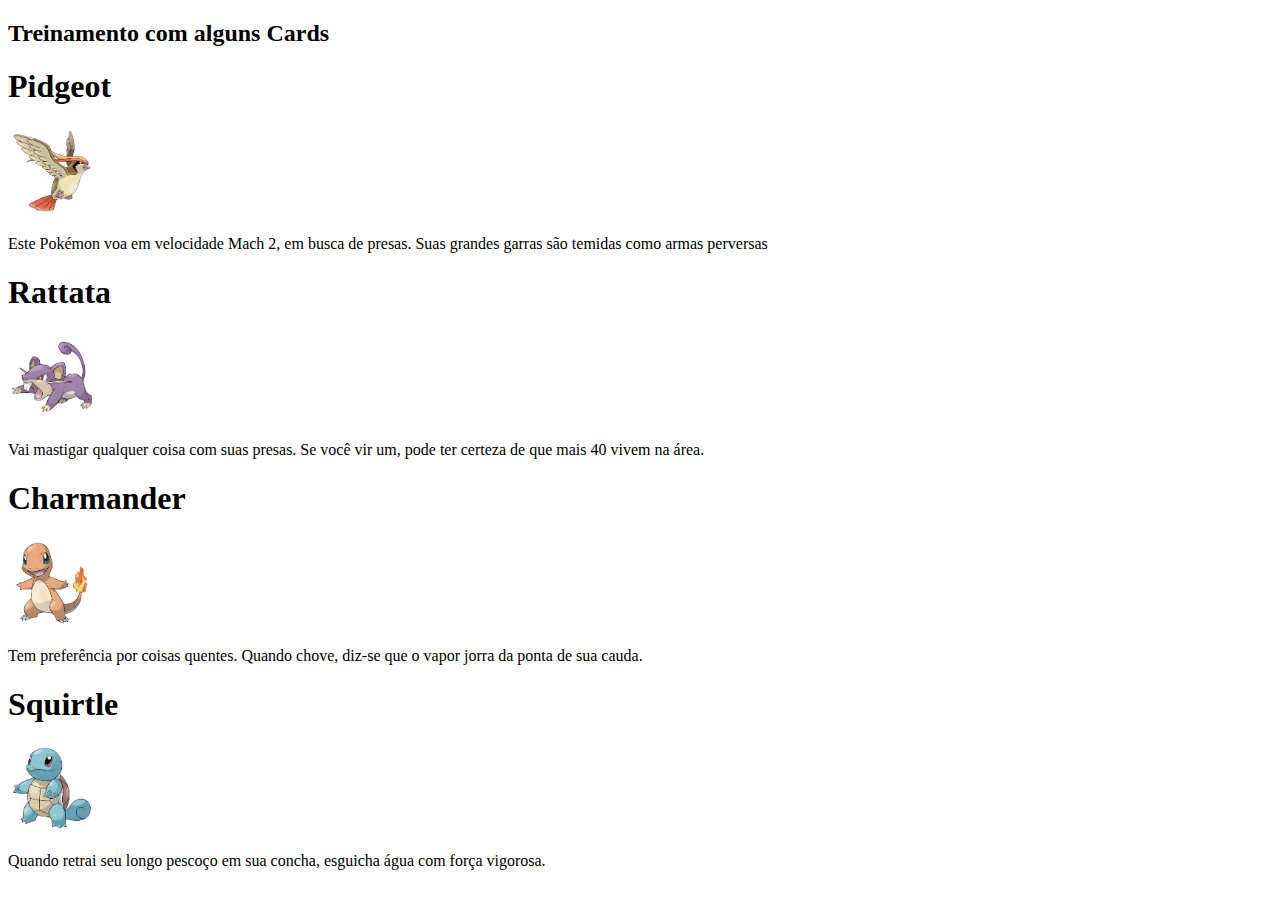
==== index.html @ 95af9daf "Rename cardsPokemon.html to index.html" ====
<!DOCTYPE html>
<html lang="pt-br">
<head>
    <meta charset="UTF-8">
    <meta http-equiv="X-UA-Compatible" content="IE=edge">
    <meta name="viewport" content="width=device-width, initial-scale=1.0">
    <title>Pokemon &reg;</title>
    <link rel="shortcut icon" href="imagens/pokebolaIcon.png" type="image/x-icon">
    <link rel="stylesheet" href="normalize.css">
</head>
<body>

    <h2>Treinamento com alguns Cards</h2>

    <div id="box">
        <h1>Pidgeot</h1>
        <img src="imagens/pidgeot.png" alt="" height="88px" width="88px">
        
        <p>Este Pokémon voa em velocidade Mach 2, em busca de presas. Suas grandes garras são temidas como armas perversas</p>
    </div>

    <div id="box2">
        <h1>Rattata</h1>
        <img src="imagens/rattata.png" alt="" height="88px" width="88px">
        <p>Vai mastigar qualquer coisa com suas presas. Se você vir um, pode ter certeza de que mais 40 vivem na área.</p>
    </div>

    <div id="box3">
        <h1>Charmander</h1>
        <img src="imagens/charmander.png" alt="" height="88px" width="88px">
        <p>Tem preferência por coisas quentes. Quando chove, diz-se que o vapor jorra da ponta de sua cauda.</p>
    </div>

    <div id="box4">
        <h1>Squirtle</h1>
        <img src="imagens/squirtle.png" alt="" height="88px" width="88px">
        <p>Quando retrai seu longo pescoço em sua concha, esguicha água com força vigorosa.</p>
    </div> 

 

    
</body>
</html>
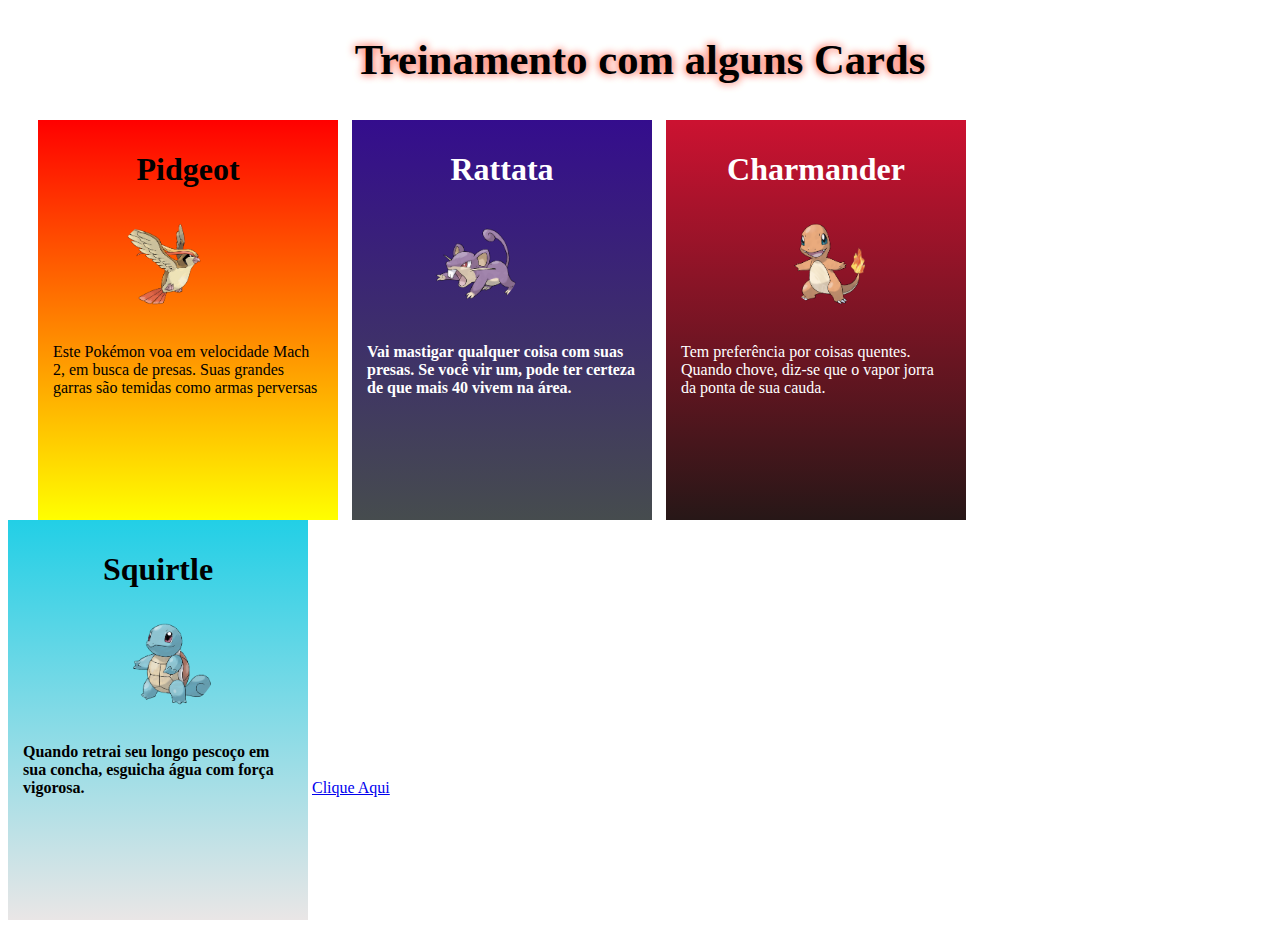
==== commit aef3fa31: "Add files via upload" ====
--- a/index.html
+++ b/index.html
@@ -37,8 +37,8 @@
         <p>Quando retrai seu longo pescoço em sua concha, esguicha água com força vigorosa.</p>
     </div> 
 
- 
+ <a href="testando.html">Clique Aqui</a>
 
     
 </body>
-</html>
+</html>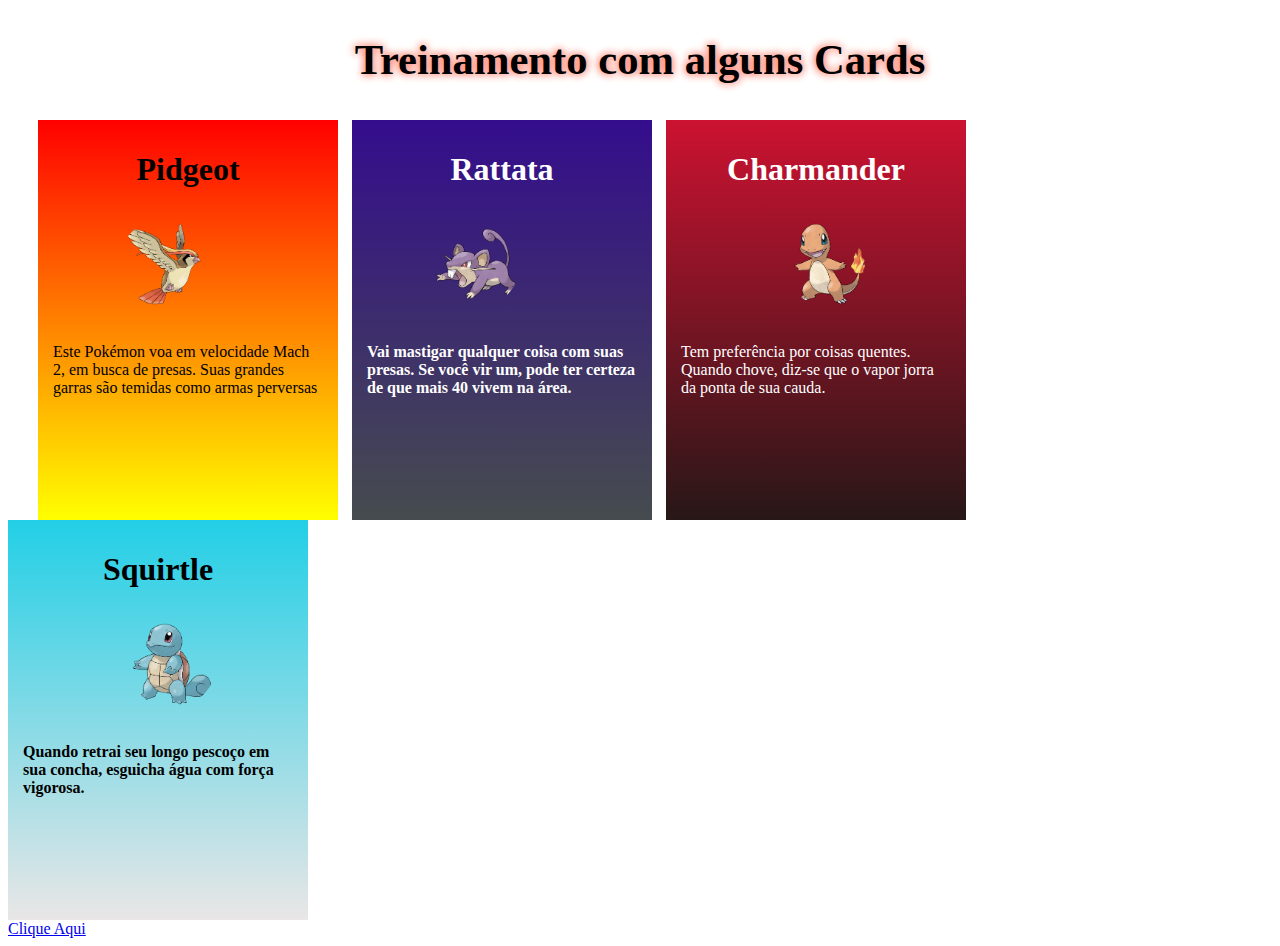
==== commit 442c9226: "Update index.html" ====
--- a/index.html
+++ b/index.html
@@ -36,9 +36,11 @@
         <img src="imagens/squirtle.png" alt="" height="88px" width="88px">
         <p>Quando retrai seu longo pescoço em sua concha, esguicha água com força vigorosa.</p>
     </div> 
+    
+    <br>
 
  <a href="testando.html">Clique Aqui</a>
 
     
 </body>
-</html>+</html>
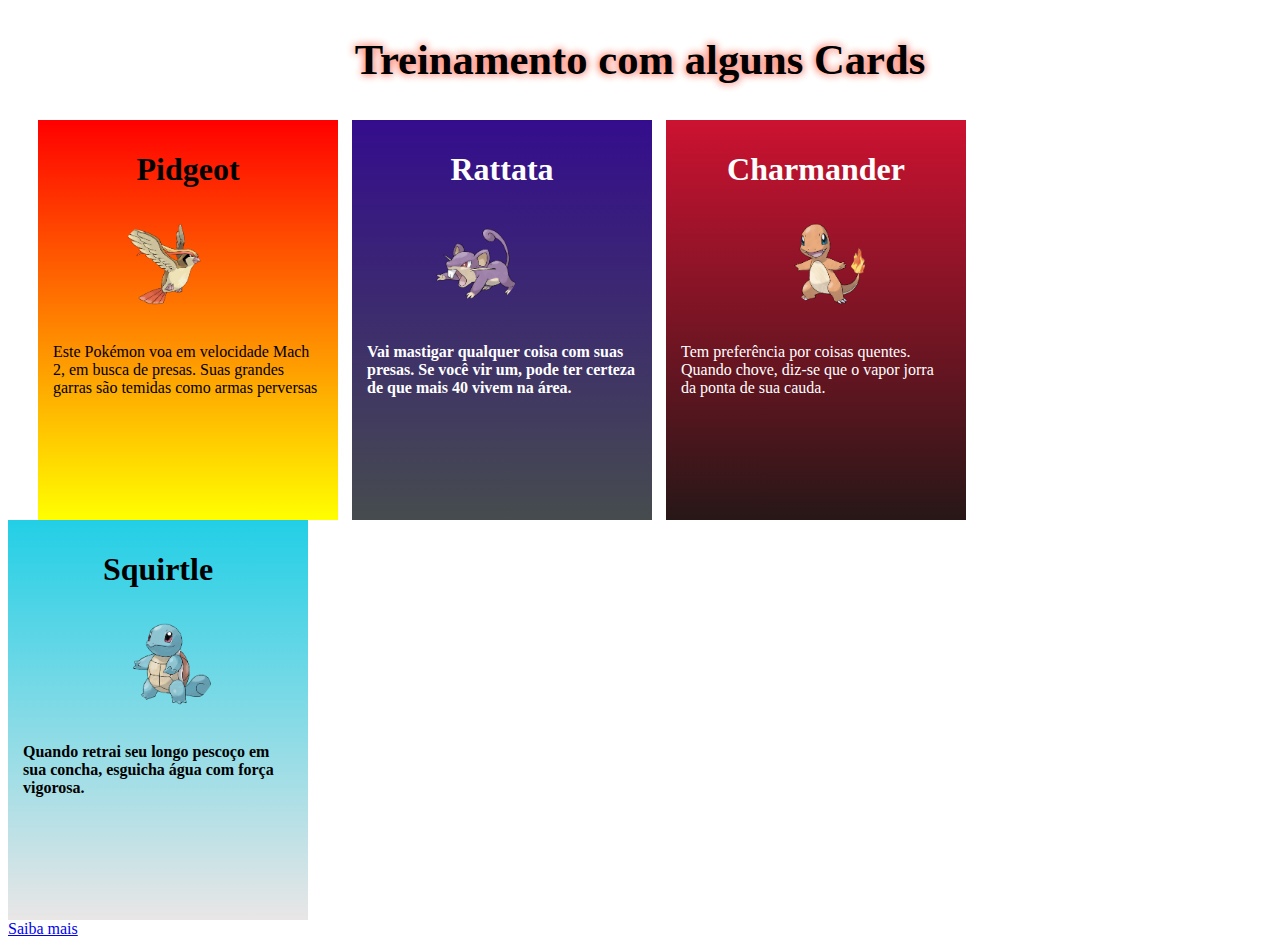
==== commit a97f8b25: "Add files via upload" ====
--- a/index.html
+++ b/index.html
@@ -36,11 +36,11 @@
         <img src="imagens/squirtle.png" alt="" height="88px" width="88px">
         <p>Quando retrai seu longo pescoço em sua concha, esguicha água com força vigorosa.</p>
     </div> 
-    
+
     <br>
 
- <a href="testando.html">Clique Aqui</a>
+ <a href="testando.html">Saiba mais</a>
 
     
 </body>
-</html>
+</html>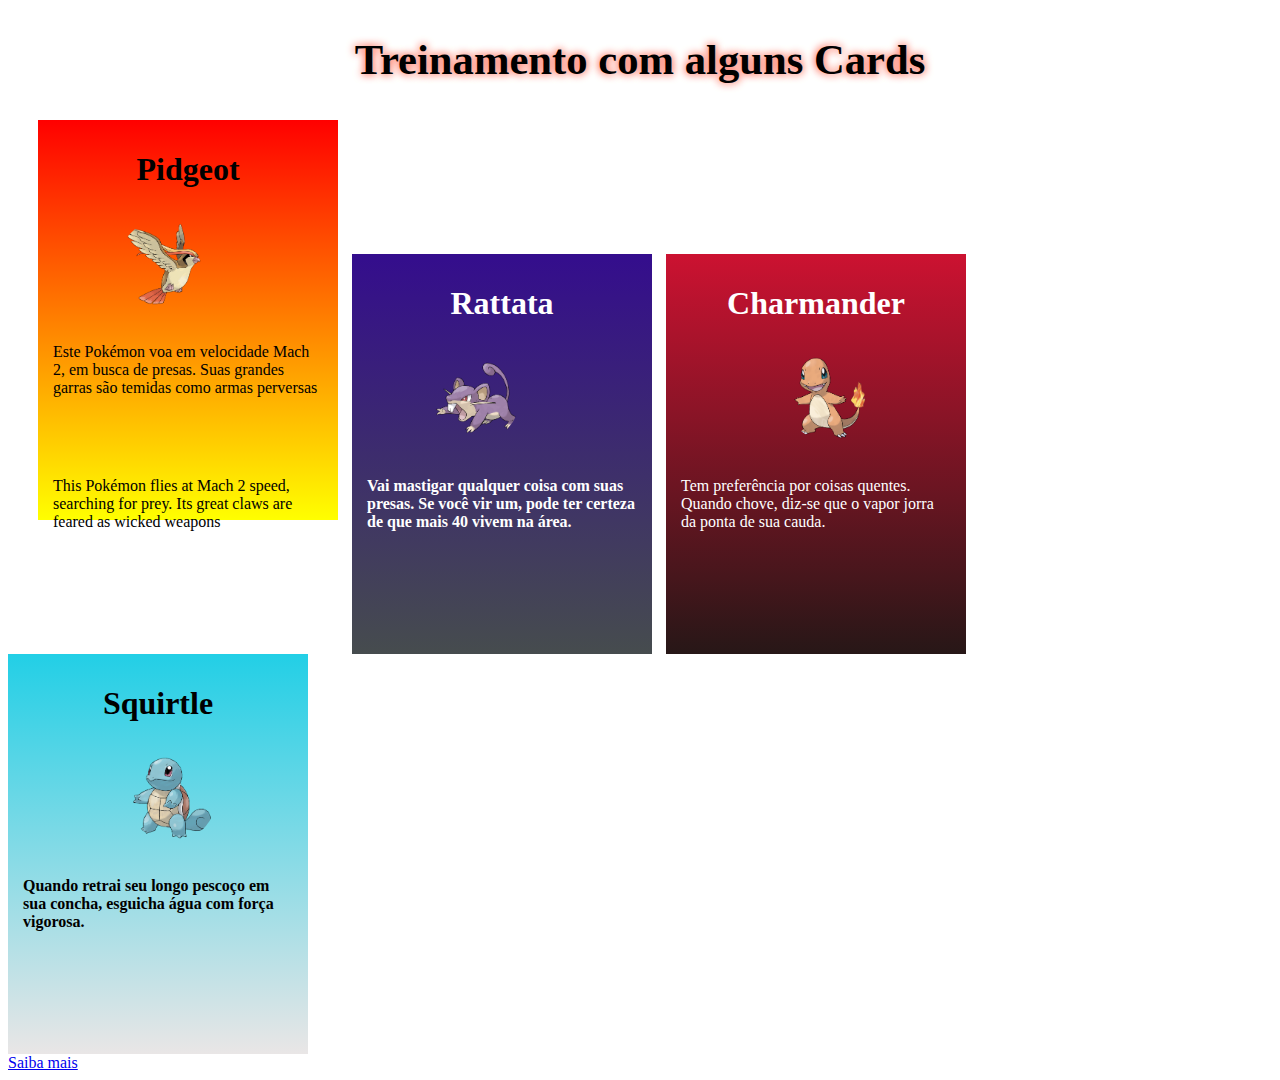
==== commit fb9caa79: "Add files via upload" ====
--- a/index.html
+++ b/index.html
@@ -16,8 +16,20 @@
         <h1>Pidgeot</h1>
         <img src="imagens/pidgeot.png" alt="" height="88px" width="88px">
         
-        <p>Este Pokémon voa em velocidade Mach 2, em busca de presas. Suas grandes garras são temidas como armas perversas</p>
+        <p>Este Pokémon voa em velocidade Mach 2, em busca de presas. Suas grandes garras são temidas      como armas perversas            
+        </p>
+
+        <br>
+
+        <p>
+            This Pokémon flies at Mach 2 speed, searching for prey. Its great claws are feared as wicked weapons
+        </p>
+
+
+
     </div>
+
+
 
     <div id="box2">
         <h1>Rattata</h1>
@@ -39,8 +51,9 @@
 
     <br>
 
- <a href="testando.html">Saiba mais</a>
-
+    <div class="saibaMais">
+        <a href="testando.html">Saiba mais</a>
+    </div>    
     
 </body>
 </html>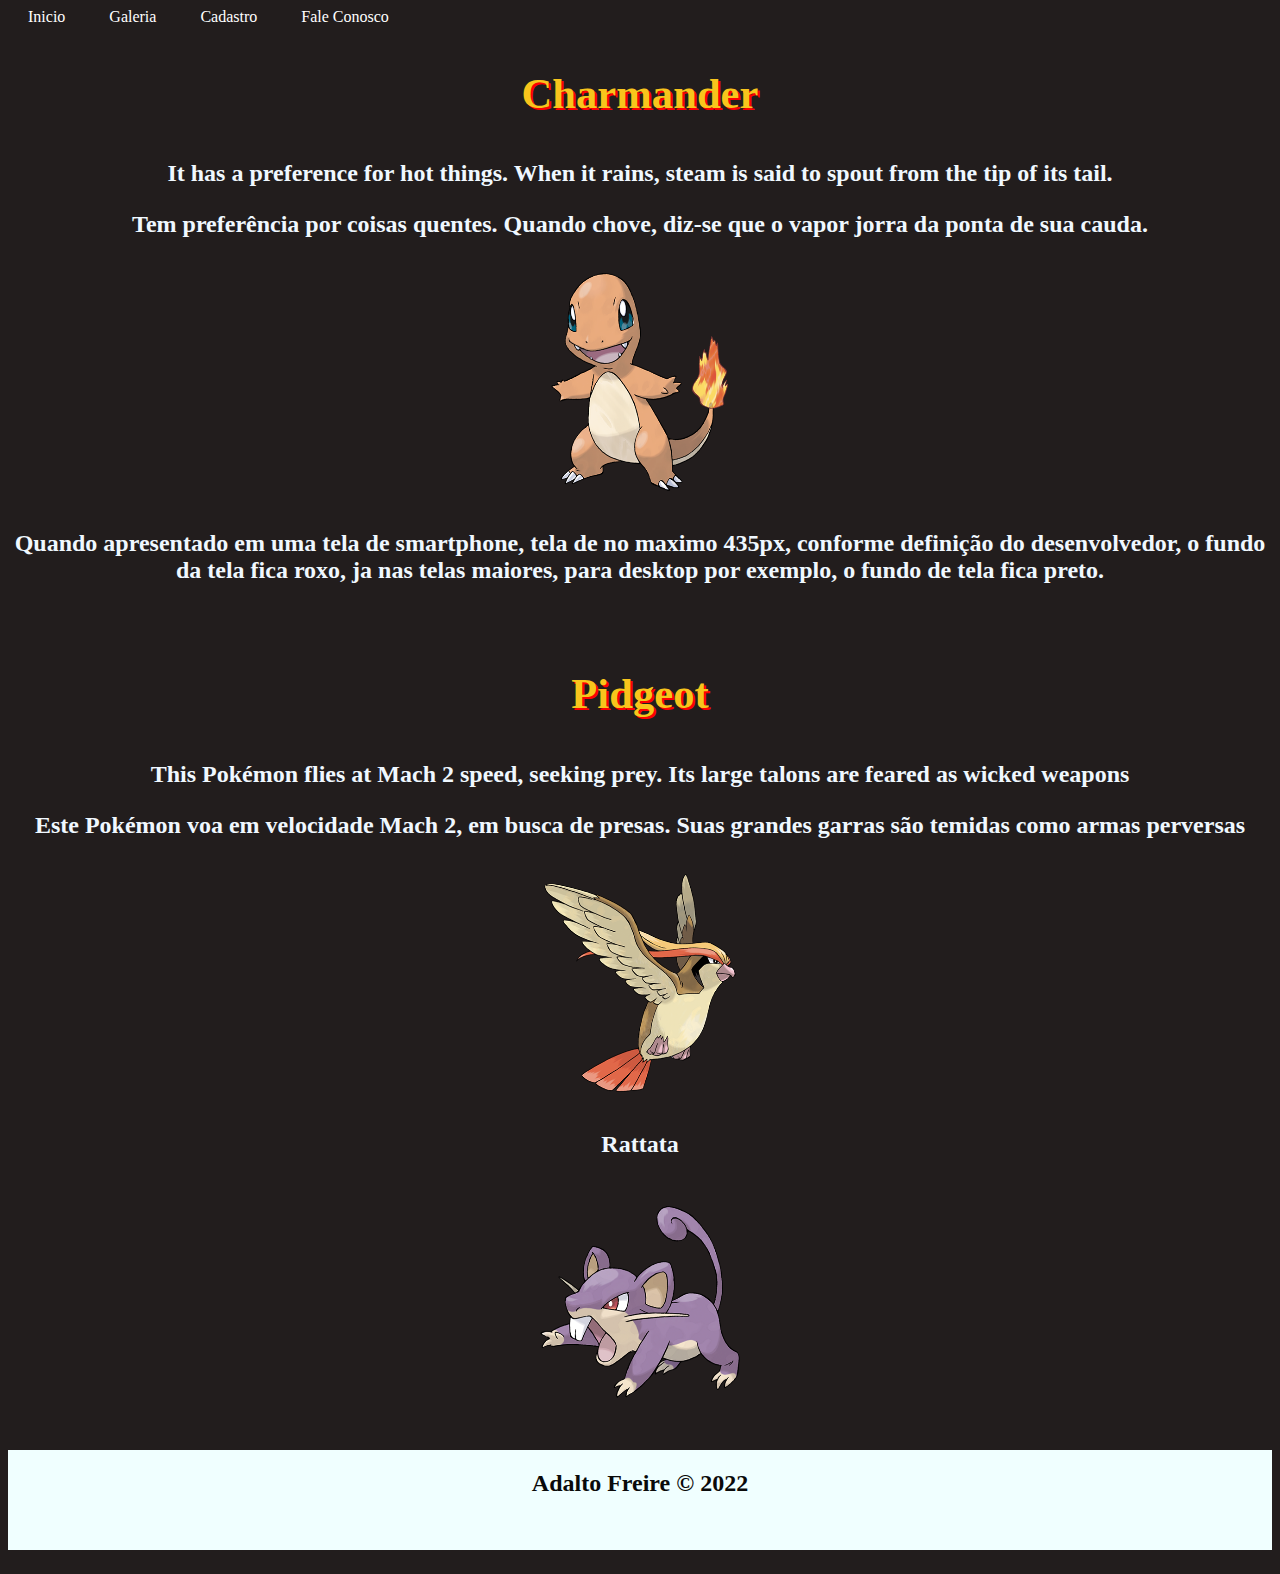
==== commit 0ac73d37: "Add files via upload" ====
--- a/index.html
+++ b/index.html
@@ -4,56 +4,72 @@
     <meta charset="UTF-8">
     <meta http-equiv="X-UA-Compatible" content="IE=edge">
     <meta name="viewport" content="width=device-width, initial-scale=1.0">
-    <title>Pokemon &reg;</title>
-    <link rel="shortcut icon" href="imagens/pokebolaIcon.png" type="image/x-icon">
-    <link rel="stylesheet" href="normalize.css">
+    <title>Media Query :-)</title>
+    <link rel="stylesheet" href="testando.css">
 </head>
 <body>
 
-    <h2>Treinamento com alguns Cards</h2>
+    <nav>
+        <a href="index.html">Inicio</a>
+        <a href="">Galeria</a>
+        <a href="">Cadastro</a>
+        <a href="">Fale Conosco</a>
+    </nav>
 
-    <div id="box">
-        <h1>Pidgeot</h1>
-        <img src="imagens/pidgeot.png" alt="" height="88px" width="88px">
-        
-        <p>Este Pokémon voa em velocidade Mach 2, em busca de presas. Suas grandes garras são temidas      como armas perversas            
-        </p>
+   
 
-        <br>
+    <p class="p0">
+        Charmander
+    </p>
+    
+    <p>
+       It has a preference for hot things. When it rains, steam is said to spout from the tip of its tail.
+    </p>  
 
-        <p>
-            This Pokémon flies at Mach 2 speed, searching for prey. Its great claws are feared as wicked weapons
-        </p>
+    <p>
+       Tem preferência por coisas quentes. Quando chove, diz-se que o vapor jorra da ponta de sua cauda.
+    </p>
 
-
-
+    <div class="imgCharmander">
+        <img src="imagens/charmander.png" alt="" width="220pxx" height="240px">
     </div>
 
+    <p>
+        Quando apresentado em uma tela de smartphone, tela de no maximo 435px, conforme definição do desenvolvedor, o fundo da tela fica roxo, ja nas telas maiores, para desktop por exemplo,
+        o fundo de tela fica preto.
 
-
-    <div id="box2">
-        <h1>Rattata</h1>
-        <img src="imagens/rattata.png" alt="" height="88px" width="88px">
-        <p>Vai mastigar qualquer coisa com suas presas. Se você vir um, pode ter certeza de que mais 40 vivem na área.</p>
-    </div>
-
-    <div id="box3">
-        <h1>Charmander</h1>
-        <img src="imagens/charmander.png" alt="" height="88px" width="88px">
-        <p>Tem preferência por coisas quentes. Quando chove, diz-se que o vapor jorra da ponta de sua cauda.</p>
-    </div>
-
-    <div id="box4">
-        <h1>Squirtle</h1>
-        <img src="imagens/squirtle.png" alt="" height="88px" width="88px">
-        <p>Quando retrai seu longo pescoço em sua concha, esguicha água com força vigorosa.</p>
-    </div> 
+    </p>
 
     <br>
 
-    <div class="saibaMais">
-        <a href="testando.html">Saiba mais</a>
-    </div>    
-    
+    <p class="p1">
+        Pidgeot
+    </p>
+
+    <p>
+        This Pokémon flies at Mach 2 speed, seeking prey. Its large talons are feared as wicked weapons
+    </p>
+
+    <p>
+        Este Pokémon voa em velocidade Mach 2, em busca de presas. Suas grandes garras são temidas como armas perversas
+    </p>
+
+    <div class="imgPidgeot">
+        <img src="imagens/pidgeot.png" alt="" width="220px" height="240px" >
+    </div>
+
+    <p class="p2">
+        Rattata 
+    </p>
+
+    <div class="imgRattata">
+        <img src="imagens/rattata.png" alt="" width="220px" height="240px">
+    </div>
+
+ <footer>
+     <p>Adalto Freire &copy; 2022</p>
+ </footer>   
+
+   
 </body>
 </html>--- a/testando.css
+++ b/testando.css
@@ -0,0 +1,137 @@
+body{
+    background-color: rgb(34, 29, 29)                                                                         ;
+}
+
+nav > a{
+    text-decoration: none;
+    color: white;
+    padding: 20px;
+}
+
+nav > a:hover{
+    color: red;
+}
+
+p{
+    color: aliceblue;
+    font-weight: bold;
+    font-size: 18pt;
+    text-align:center;
+
+}
+.imgCharmander{
+    text-align: center;
+}
+
+.p0{
+    font-size: 32pt;
+    color: rgb(248, 197, 28);
+    font-weight: bold;
+    text-shadow: 2px 2px red;
+}
+
+
+.imgPidgeot{
+    text-align: center;
+    margin: auto;
+   
+}
+
+.p1{
+    font-size: 32pt;
+    color: rgb(248, 197, 28);
+    font-weight: bold;
+    text-shadow: 2px 2px red;   
+}
+
+
+.imgRattata{
+    text-align: center;
+    margin: auto;
+   
+}
+
+footer > p{
+    background-color: azure;
+    color: rgb(10, 10, 10);
+    height: 60px;
+    padding: 20px;
+}
+
+
+
+
+@media only screen and (max-width: 435px){
+  
+
+nav{
+    width: 100%;
+}    
+
+    
+nav > a{
+    text-decoration: none;
+    color: white;
+    padding: 7px;
+    font-size: 10pt;
+    
+}
+
+
+nav > a:hover{
+    color: red;
+}
+
+  
+    p{
+        color: aliceblue;
+        font-weight: bold;
+        font-size: 12pt;
+        text-align:center;
+    
+    }
+
+    .imgCharmander{
+        text-align: center;
+        margin: auto;
+        margin-right: 5px;
+       
+    }
+
+    .p0{
+        font-size: 32pt;
+        color: rgb(248, 197, 28);
+        font-weight: bold;
+        text-shadow: 2px 2px red;
+    }
+
+
+    .imgPidgeot{
+        text-align: center;
+        margin: auto;
+       
+    }
+
+    .p1{
+        font-size: 32pt;
+        color: rgb(248, 197, 28);
+        font-weight: bold;
+        text-shadow: 2px 2px red;   
+    }
+
+    .imgRattata{
+        text-align: center;
+        margin: auto;
+       
+    }
+
+    .p2{
+        font-size: 32pt;
+        color: rgb(248, 197, 28);
+        font-weight: bold;
+        text-shadow: 2px 2px red;   
+    }
+    
+    
+    
+}